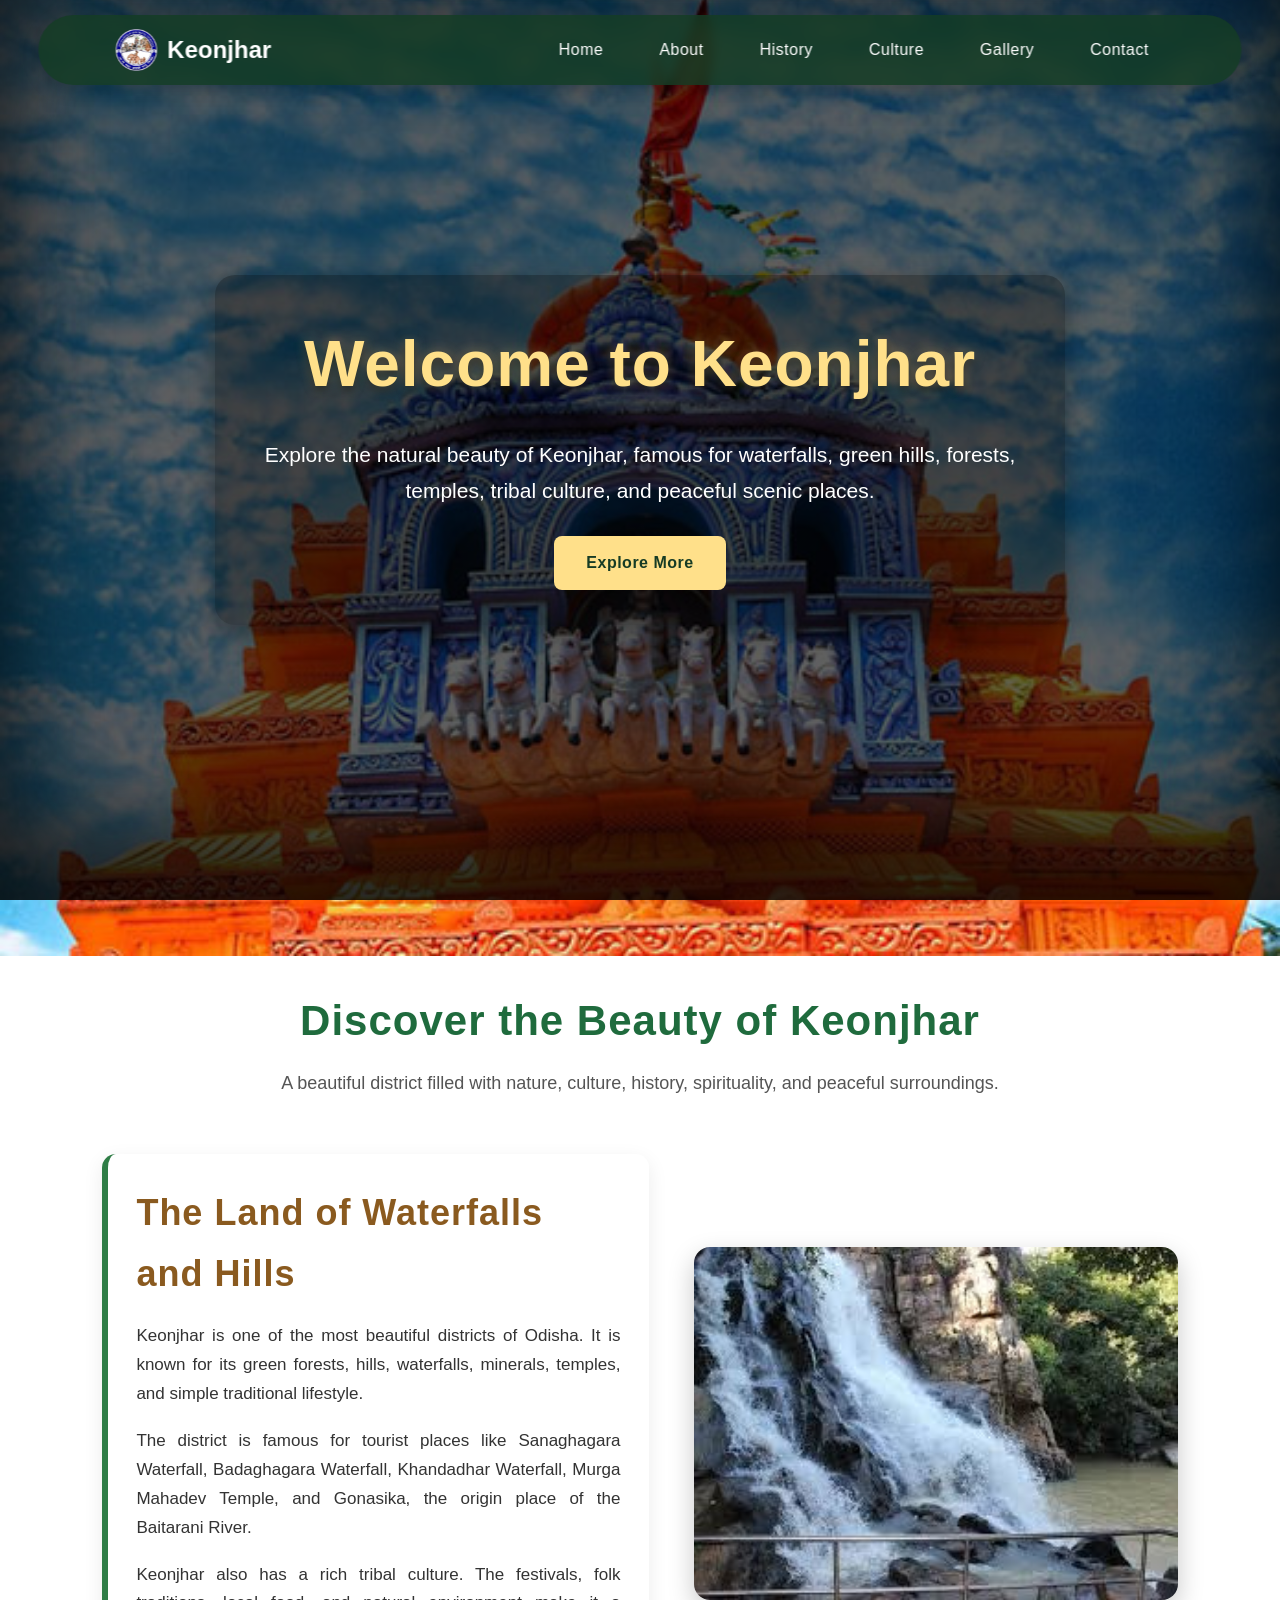
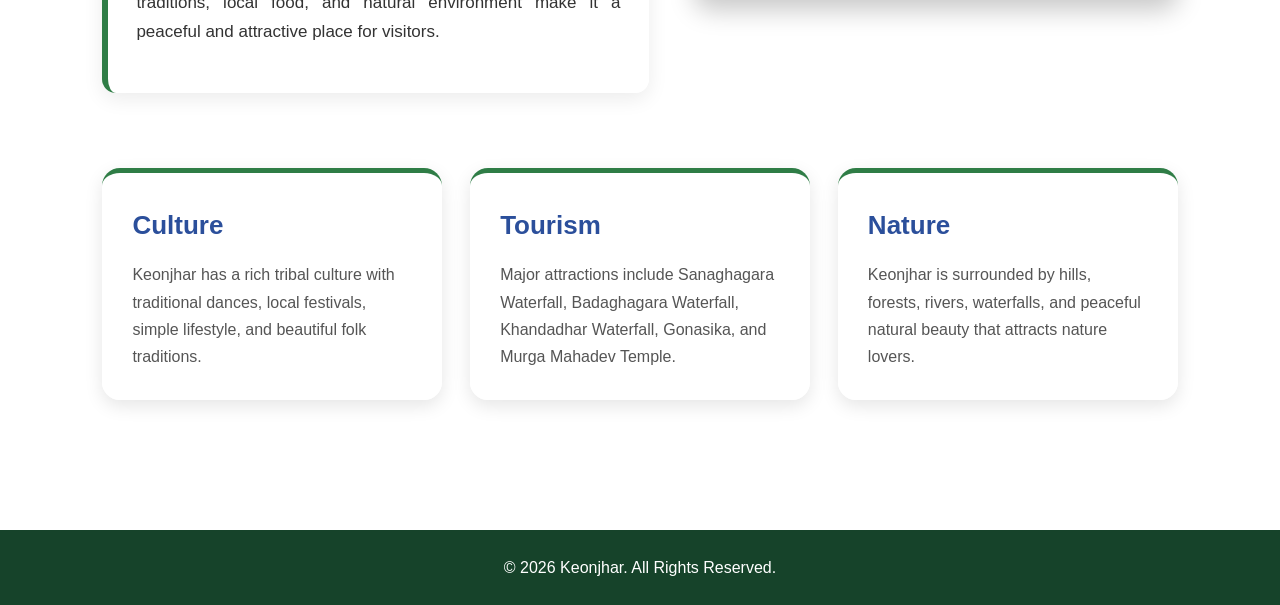
==== index.html @ 63a90a07 "Add files via upload" ====
<!DOCTYPE html>
<html lang="en">
<head>
  <meta charset="UTF-8" />
  <meta name="viewport" content="width=device-width, initial-scale=1.0" />
  <title>Keonjhar | Home</title>

  <link rel="shortcut icon" href="favicon.ico" type="image/x-icon" />
  <link rel="stylesheet" href="style.css">
</head>

<body>

  <nav>

    <div class="logo">
      <img src="favicon.ico" alt="Logo">
      <span>Keonjhar</span>
    </div>

    <ul class="nav-links">
      <li><a href="index.html">Home</a></li>
      <li><a href="about.html">About</a></li>
      <li><a href="history.html">History</a></li>
      <li><a href="culture.html">Culture</a></li>
      <li><a href="gallery.html">Gallery</a></li>
      <li><a href="contact.html">Contact</a></li>
    </ul>

  </nav>

  <header>

    <div class="hero-content">

      <h1>Welcome to Keonjhar</h1>

      <p>
        Explore the natural beauty of Keonjhar, famous for
        waterfalls, green hills, forests, temples, tribal culture,
        and peaceful scenic places.
      </p>

      <a href="#intro" class="hero-btn">Explore More</a>

    </div>

  </header>

  <main>

    <div class="section-title" id="intro">
      <h2>Discover the Beauty of Keonjhar</h2>

      <p>
        A beautiful district filled with nature, culture,
        history, spirituality, and peaceful surroundings.
      </p>
    </div>

    <section class="intro-container">

      <div class="intro-text">

        <h3>The Land of Waterfalls and Hills</h3>

        <p>
          Keonjhar is one of the most beautiful districts of Odisha.
          It is known for its green forests, hills, waterfalls,
          minerals, temples, and simple traditional lifestyle.
        </p>

        <p>
          The district is famous for tourist places like Sanaghagara
          Waterfall, Badaghagara Waterfall, Khandadhar Waterfall,
          Murga Mahadev Temple, and Gonasika, the origin place of
          the Baitarani River.
        </p>

        <p>
          Keonjhar also has a rich tribal culture. The festivals,
          folk traditions, local food, and natural environment make
          it a peaceful and attractive place for visitors.
        </p>

      </div>

      <div class="intro-image">
        <img
          src="intro.jpg"
          alt="Keonjhar Waterfall"
        >
      </div>

    </section>

    <section class="card-section">

      <div class="cards">

        <div class="card">
          <h3>Culture</h3>

          <p>
            Keonjhar has a rich tribal culture with traditional
            dances, local festivals, simple lifestyle, and beautiful
            folk traditions.
          </p>
        </div>

        <div class="card">
          <h3>Tourism</h3>

          <p>
            Major attractions include Sanaghagara Waterfall,
            Badaghagara Waterfall, Khandadhar Waterfall,
            Gonasika, and Murga Mahadev Temple.
          </p>
        </div>

        <div class="card">
          <h3>Nature</h3>

          <p>
            Keonjhar is surrounded by hills, forests, rivers,
            waterfalls, and peaceful natural beauty that attracts
            nature lovers.
          </p>
        </div>

      </div>

    </section>

  </main>

  <footer>

    &copy;
    <script>
      document.write(new Date().getFullYear())
    </script>

    Keonjhar. All Rights Reserved.

  </footer>

</body>
</html>
---- style.css ----
*{
  margin:0;
  padding:0;
  box-sizing:border-box;
  scroll-behavior:smooth;
}

body{
  font-family:Verdana, Geneva, Tahoma, sans-serif;

  background:
  linear-gradient(rgba(243,248,238,0.90), rgba(243,248,238,0.90)),
  url("bgimage.jpg");

  background-size:cover;
  background-position:center;
  background-repeat:no-repeat;
  background-attachment:fixed;

  overflow-x:hidden;
  line-height:1.7;
}

img{
  width:100%;
  display:block;
}

a{
  text-decoration:none;
  color:white;
}

li{
  list-style:none;
}

nav{
  width:94%;
  position:fixed;
  top:15px;
  left:50%;
  transform:translateX(-50%);
  z-index:1000;

  display:flex;
  justify-content:space-between;
  align-items:center;

  padding:14px 6%;

  background:rgba(20,60,36,0.82);
  border-radius:40px;

  box-shadow:0 5px 18px rgba(0,0,0,0.18);
  backdrop-filter:blur(6px);
}

.logo{
  display:flex;
  align-items:center;
  gap:10px;
  color:white;
  font-size:24px;
  font-weight:bold;
  font-family:'Trebuchet MS', sans-serif;
}

.logo img{
  width:42px;
  height:42px;
  border-radius:10px;
}

.nav-links{
  display:flex;
  gap:24px;
}

.nav-links a{
  font-size:16px;
  font-weight:500;
  padding:8px 16px;
  border-radius:25px;
  transition:0.3s;
  letter-spacing:0.5px;
}

.nav-links a:hover{
  background:rgba(255,255,255,0.12);
  color:#ffe08a;
}

header{
  width:100%;
  min-height:100vh;

  background:
  linear-gradient(
    rgba(0,0,0,0.62),
    rgba(0,0,0,0.62)
  ),
  url("bgimage.jpg");

  background-size:cover;
  background-position:center;
  background-repeat:no-repeat;
  background-attachment:fixed;

  display:flex;
  justify-content:center;
  align-items:center;
  text-align:center;

  padding:20px;

  box-shadow:
  inset 0 0 120px rgba(0,0,0,0.55),
  inset 0 -80px 100px rgba(0,0,0,0.45);
}

.hero-content{
  color:white;
  max-width:850px;
  padding:35px;
  background:rgba(0,0,0,0.30);
  border-radius:20px;

  box-shadow:0 8px 25px rgba(0,0,0,0.35);

  animation:fadeUp 1s ease;
}

.hero-content h1{
  font-size:64px;
  margin-bottom:18px;
  font-family:'Trebuchet MS', sans-serif;
  letter-spacing:1px;

  color:#ffe08a;

  text-shadow:
  0 4px 8px rgba(0,0,0,0.5),
  0 0 12px rgba(255,224,138,0.35);
}

.hero-content p{
  font-size:21px;
  margin-bottom:28px;
}

.hero-btn{
  display:inline-block;
  padding:13px 32px;
  background:#ffe08a;
  color:#163b24;
  border-radius:8px;
  font-weight:bold;
  transition:0.3s;
  letter-spacing:0.5px;
}

.hero-btn:hover{
  background:white;
  transform:translateY(-4px);
}

@keyframes fadeUp{

  from{
    opacity:0;
    transform:translateY(25px);
  }

  to{
    opacity:1;
    transform:translateY(0);
  }

}

main{
  width:100%;
  padding:85px 8%;
}

.section-title{
  text-align:center;
  margin-bottom:55px;
}

.section-title h2{
  font-size:42px;
  margin-bottom:12px;
  font-family:'Trebuchet MS', sans-serif;
  letter-spacing:1px;

  color:#1f6b3d;

  text-shadow:
  1px 1px 0 rgba(255,255,255,0.4);
}

.section-title p{
  color:#555;
  font-size:18px;
}

.intro-container{
  display:flex;
  align-items:center;
  gap:45px;
  margin-bottom:75px;
}

.intro-text{
  flex:1;
  background:rgba(255,255,255,0.92);

  padding:28px;
  border-left:6px solid #2f7d46;
  border-radius:14px;

  box-shadow:0 6px 20px rgba(0,0,0,0.08);

  transition:0.3s;
}

.intro-text:hover{
  transform:translateY(-6px);
}

.intro-text h3{
  font-size:36px;
  margin-bottom:18px;
  font-family:'Trebuchet MS', sans-serif;
  letter-spacing:1px;

  color:#8a5a1f;
}

.intro-text p{
  font-size:17px;
  margin-bottom:18px;
  color:#333;
  text-align:justify;
}

.intro-image{
  flex:1;
}

.intro-image img{
  border-radius:16px;
  box-shadow:0 10px 26px rgba(0,0,0,0.22);
  transition:0.4s;
}

.intro-image img:hover{
  transform:scale(1.03);
}

.card-section{
  margin-top:45px;
}

.cards{
  display:grid;
  grid-template-columns:repeat(auto-fit, minmax(250px, 1fr));
  gap:28px;
}

.card{
  background:rgba(255,255,255,0.94);

  padding:30px;
  border-radius:18px;

  border-top:5px solid #2f7d46;

  box-shadow:0 6px 18px rgba(0,0,0,0.10);

  transition:0.3s;
}

.card:hover{
  transform:translateY(-8px);
  background:#ffffff;
}

.card h3{
  margin-bottom:14px;
  font-size:26px;
  font-family:'Trebuchet MS', sans-serif;

  color:#2b4f9b;
}

.card p{
  color:#555;
  font-size:16px;
}

footer{
  background:#16432a;
  color:white;
  text-align:center;
  padding:24px;
  margin-top:45px;
  font-size:16px;
}

@media(max-width:992px){

  .hero-content h1{
    font-size:52px;
  }

  .intro-container{
    flex-direction:column;
  }

}

@media(max-width:768px){

  nav{
    flex-direction:column;
    gap:14px;
    border-radius:22px;
  }

  .nav-links{
    flex-wrap:wrap;
    justify-content:center;
    gap:14px;
  }

  .hero-content h1{
    font-size:40px;
  }

  .hero-content p{
    font-size:17px;
  }

  .section-title h2{
    font-size:32px;
  }

  .intro-text h3{
    font-size:30px;
  }

}

@media(max-width:480px){

  .hero-content{
    padding:22px;
  }

  .hero-content h1{
    font-size:32px;
  }

  .hero-content p{
    font-size:15px;
  }

  .hero-btn{
    padding:11px 25px;
  }

  .nav-links{
    gap:10px;
  }

  .nav-links a{
    font-size:14px;
  }

}
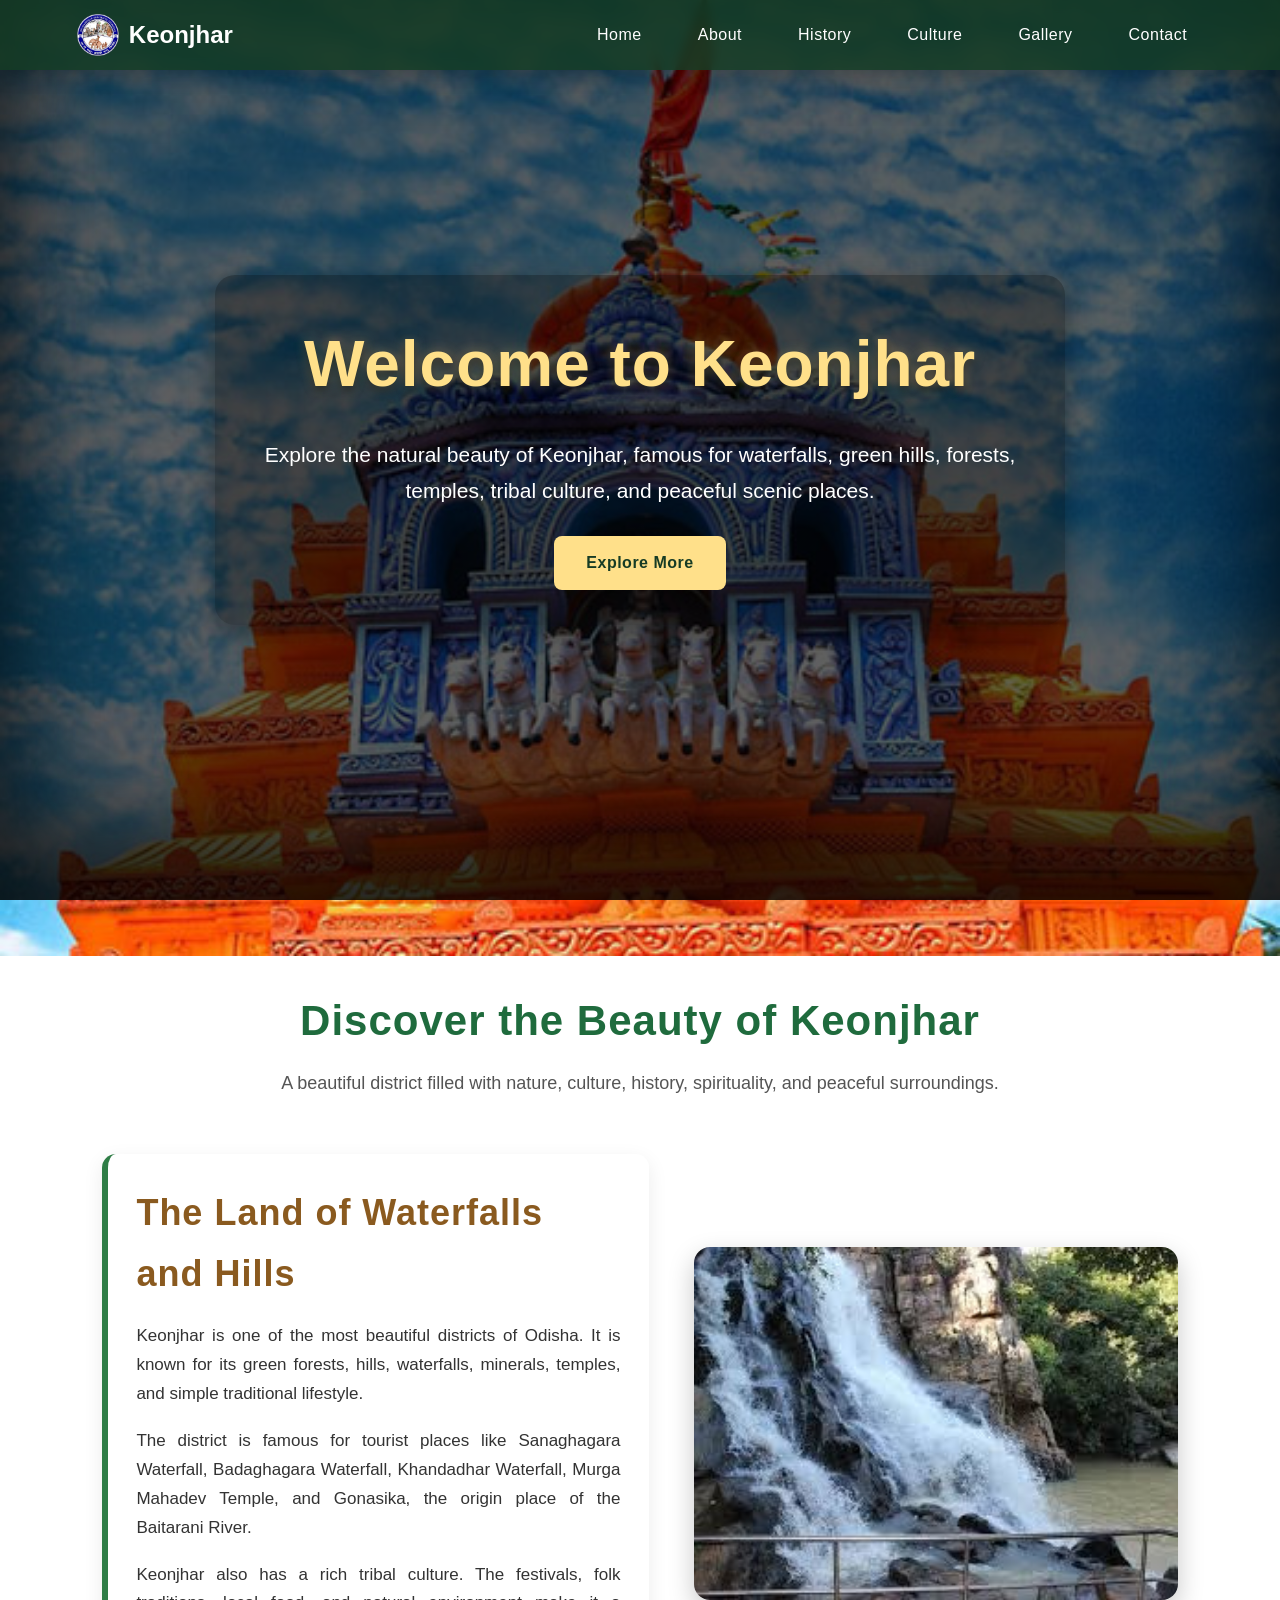
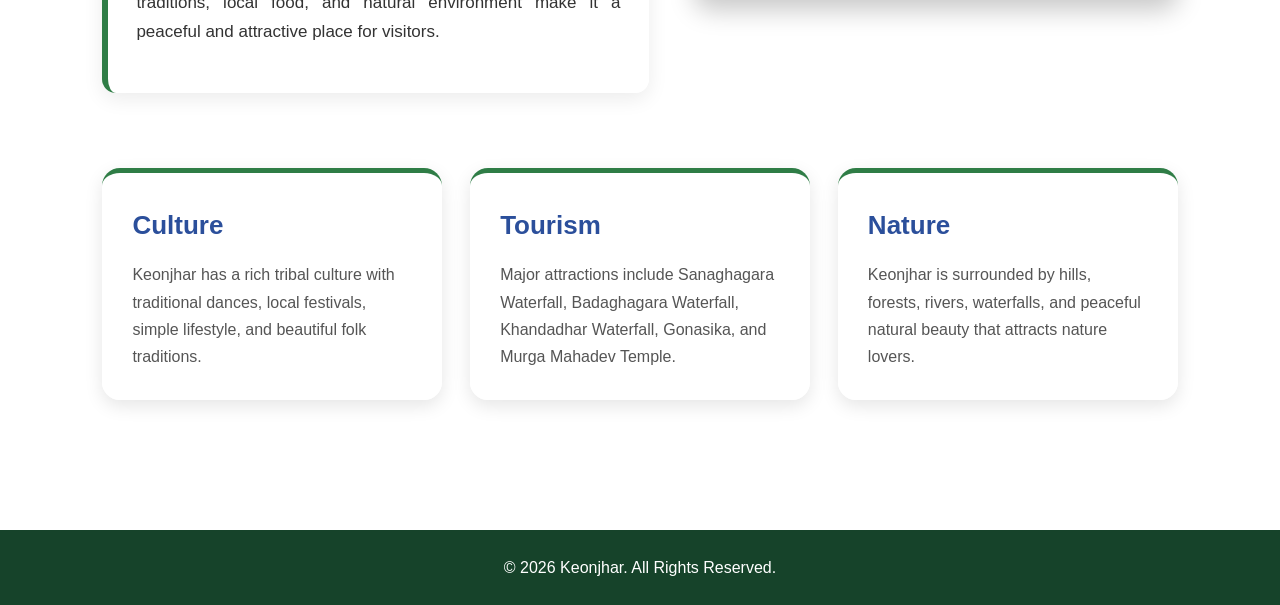
==== commit f62d2701: "Created a clean folder structure and added correct paths to all the assets. Also adjusted the .hero-" ====
--- a/index.html
+++ b/index.html
@@ -5,8 +5,8 @@
   <meta name="viewport" content="width=device-width, initial-scale=1.0" />
   <title>Keonjhar | Home</title>
 
-  <link rel="shortcut icon" href="favicon.ico" type="image/x-icon" />
-  <link rel="stylesheet" href="style.css">
+  <link rel="shortcut icon" href="./Assets/favicon.ico" type="image/x-icon" />
+  <link rel="stylesheet" href="./css/style.css">
 </head>
 
 <body>
@@ -14,17 +14,17 @@
   <nav>
 
     <div class="logo">
-      <img src="favicon.ico" alt="Logo">
+      <img src="./Assets/favicon.ico" alt="Logo">
       <span>Keonjhar</span>
     </div>
 
     <ul class="nav-links">
-      <li><a href="index.html">Home</a></li>
-      <li><a href="about.html">About</a></li>
-      <li><a href="history.html">History</a></li>
-      <li><a href="culture.html">Culture</a></li>
-      <li><a href="gallery.html">Gallery</a></li>
-      <li><a href="contact.html">Contact</a></li>
+      <li><a href="./index.html" class="active">Home</a></li>
+      <li><a href="./about.html">About</a></li>
+      <li><a href="./history.html">History</a></li>
+      <li><a href="./culture.html">Culture</a></li>
+      <li><a href="./gallery.html">Gallery</a></li>
+      <li><a href="./contact.html">Contact</a></li>
     </ul>
 
   </nav>
@@ -87,7 +87,7 @@
 
       <div class="intro-image">
         <img
-          src="intro.jpg"
+          src="./Assets/intro.jpg"
           alt="Keonjhar Waterfall"
         >
       </div>
--- a/css/style.css
+++ b/css/style.css
@@ -0,0 +1,381 @@
+*{
+  margin:0;
+  padding:0;
+  box-sizing:border-box;
+  scroll-behavior:smooth;
+}
+
+body{
+  font-family:Verdana, Geneva, Tahoma, sans-serif;
+
+  background:
+  linear-gradient(rgba(243,248,238,0.90), rgba(243,248,238,0.90)),
+  url("../Assets/bgimage.jpg");
+
+  background-size:cover;
+  background-position:center;
+  background-repeat:no-repeat;
+  background-attachment:fixed;
+
+  overflow-x:hidden;
+  line-height:1.7;
+}
+
+img{
+  width:100%;
+  display:block;
+}
+
+a{
+  text-decoration:none;
+  color:white;
+}
+
+li{
+  list-style:none;
+}
+
+nav{
+  width:100%;
+  position:fixed;
+  /* top:15px; */
+  left:50%;
+  transform:translateX(-50%);
+  z-index:1000;
+
+  display:flex;
+  justify-content:space-between;
+  align-items:center;
+
+  padding:14px 6%;
+
+  background:rgba(20,60,36,0.82);
+
+  box-shadow:0 5px 18px rgba(0,0,0,0.18);
+  backdrop-filter:blur(6px);
+}
+
+.logo{
+  display:flex;
+  align-items:center;
+  gap:10px;
+  color:white;
+  font-size:24px;
+  font-weight:bold;
+  font-family:'Trebuchet MS', sans-serif;
+}
+
+.logo img{
+  width:42px;
+  height:42px;
+  border-radius:10px;
+}
+
+.nav-links{
+  display:flex;
+  gap:24px;
+}
+
+.nav-links a{
+  font-size:16px;
+  font-weight:500;
+  padding:8px 16px;
+  transition:0.3s;
+  letter-spacing:0.5px;
+}
+
+.nav-links a:hover{
+  background:rgba(255,255,255,0.12);
+  color:#ffe08a;
+}
+
+header{
+  width:100%;
+  min-height:100vh;
+
+  background:
+  linear-gradient(
+    rgba(0,0,0,0.62),
+    rgba(0,0,0,0.62)
+  ),
+  url("../Assets/bgimage.jpg");
+
+  background-size:cover;
+  background-position:center;
+  background-repeat:no-repeat;
+  background-attachment:fixed;
+
+  display:flex;
+  justify-content:center;
+  align-items:center;
+  text-align:center;
+
+  padding:20px;
+
+  box-shadow:
+  inset 0 0 120px rgba(0,0,0,0.55),
+  inset 0 -80px 100px rgba(0,0,0,0.45);
+}
+
+.hero-content{
+  color:white;
+  max-width:850px;
+  padding:35px;
+  background:rgba(0,0,0,0.30);
+  border-radius:20px;
+
+  box-shadow:0 8px 25px rgba(0,0,0,0.35);
+
+  animation:fadeUp 1s ease;
+}
+
+.hero-content h1{
+  font-size:64px;
+  margin-bottom:18px;
+  font-family:'Trebuchet MS', sans-serif;
+  letter-spacing:1px;
+
+  color:#ffe08a;
+
+  text-shadow:
+  0 4px 8px rgba(0,0,0,0.5),
+  0 0 12px rgba(255,224,138,0.35);
+}
+
+.hero-content p{
+  font-size:21px;
+  margin-bottom:28px;
+}
+
+.hero-btn{
+  display:inline-block;
+  padding:13px 32px;
+  background:#ffe08a;
+  color:#163b24;
+  border-radius:8px;
+  font-weight:bold;
+  transition:0.3s;
+  letter-spacing:0.5px;
+}
+
+.hero-btn:hover{
+  background:white;
+  transform:translateY(-4px);
+}
+
+@keyframes fadeUp{
+
+  from{
+    opacity:0;
+    transform:translateY(25px);
+  }
+
+  to{
+    opacity:1;
+    transform:translateY(0);
+  }
+
+}
+
+main{
+  width:100%;
+  padding:85px 8%;
+}
+
+.section-title{
+  text-align:center;
+  margin-bottom:55px;
+}
+
+.section-title h2{
+  font-size:42px;
+  margin-bottom:12px;
+  font-family:'Trebuchet MS', sans-serif;
+  letter-spacing:1px;
+
+  color:#1f6b3d;
+
+  text-shadow:
+  1px 1px 0 rgba(255,255,255,0.4);
+}
+
+.section-title p{
+  color:#555;
+  font-size:18px;
+}
+
+.intro-container{
+  display:flex;
+  align-items:center;
+  gap:45px;
+  margin-bottom:75px;
+}
+
+.intro-text{
+  flex:1;
+  background:rgba(255,255,255,0.92);
+
+  padding:28px;
+  border-left:6px solid #2f7d46;
+  border-radius:14px;
+
+  box-shadow:0 6px 20px rgba(0,0,0,0.08);
+
+  transition:0.3s;
+}
+
+.intro-text:hover{
+  transform:translateY(-6px);
+}
+
+.intro-text h3{
+  font-size:36px;
+  margin-bottom:18px;
+  font-family:'Trebuchet MS', sans-serif;
+  letter-spacing:1px;
+
+  color:#8a5a1f;
+}
+
+.intro-text p{
+  font-size:17px;
+  margin-bottom:18px;
+  color:#333;
+  text-align:justify;
+}
+
+.intro-image{
+  flex:1;
+}
+
+.intro-image img{
+  border-radius:16px;
+  box-shadow:0 10px 26px rgba(0,0,0,0.22);
+  transition:0.4s;
+}
+
+.intro-image img:hover{
+  transform:scale(1.03);
+}
+
+.card-section{
+  margin-top:45px;
+}
+
+.cards{
+  display:grid;
+  grid-template-columns:repeat(auto-fit, minmax(250px, 1fr));
+  gap:28px;
+}
+
+.card{
+  background:rgba(255,255,255,0.94);
+
+  padding:30px;
+  border-radius:18px;
+
+  border-top:5px solid #2f7d46;
+
+  box-shadow:0 6px 18px rgba(0,0,0,0.10);
+
+  transition:0.3s;
+}
+
+.card:hover{
+  transform:translateY(-8px);
+  background:#ffffff;
+}
+
+.card h3{
+  margin-bottom:14px;
+  font-size:26px;
+  font-family:'Trebuchet MS', sans-serif;
+
+  color:#2b4f9b;
+}
+
+.card p{
+  color:#555;
+  font-size:16px;
+}
+
+footer{
+  background:#16432a;
+  color:white;
+  text-align:center;
+  padding:24px;
+  margin-top:45px;
+  font-size:16px;
+}
+
+@media(max-width:992px){
+
+  .hero-content h1{
+    font-size:52px;
+  }
+
+  .intro-container{
+    flex-direction:column;
+  }
+
+}
+
+@media(max-width:768px){
+
+  nav{
+    flex-direction:column;
+    gap:14px;
+  }
+
+  .nav-links{
+    flex-wrap:wrap;
+    justify-content:center;
+    gap:14px;
+  }
+
+  .hero-content h1{
+    font-size:40px;
+  }
+
+  .hero-content p{
+    font-size:17px;
+  }
+
+  .section-title h2{
+    font-size:32px;
+  }
+
+  .intro-text h3{
+    font-size:30px;
+  }
+
+}
+
+@media(max-width:480px){
+
+  .hero-content{
+    padding:22px;
+    margin-top: 100px;
+  }
+
+  .hero-content h1{
+    font-size:32px;
+  }
+
+  .hero-content p{
+    font-size:15px;
+  }
+
+  .hero-btn{
+    padding:11px 25px;
+  }
+
+  .nav-links{
+    gap:10px;
+  }
+
+  .nav-links a{
+    font-size:14px;
+  }
+
+}
